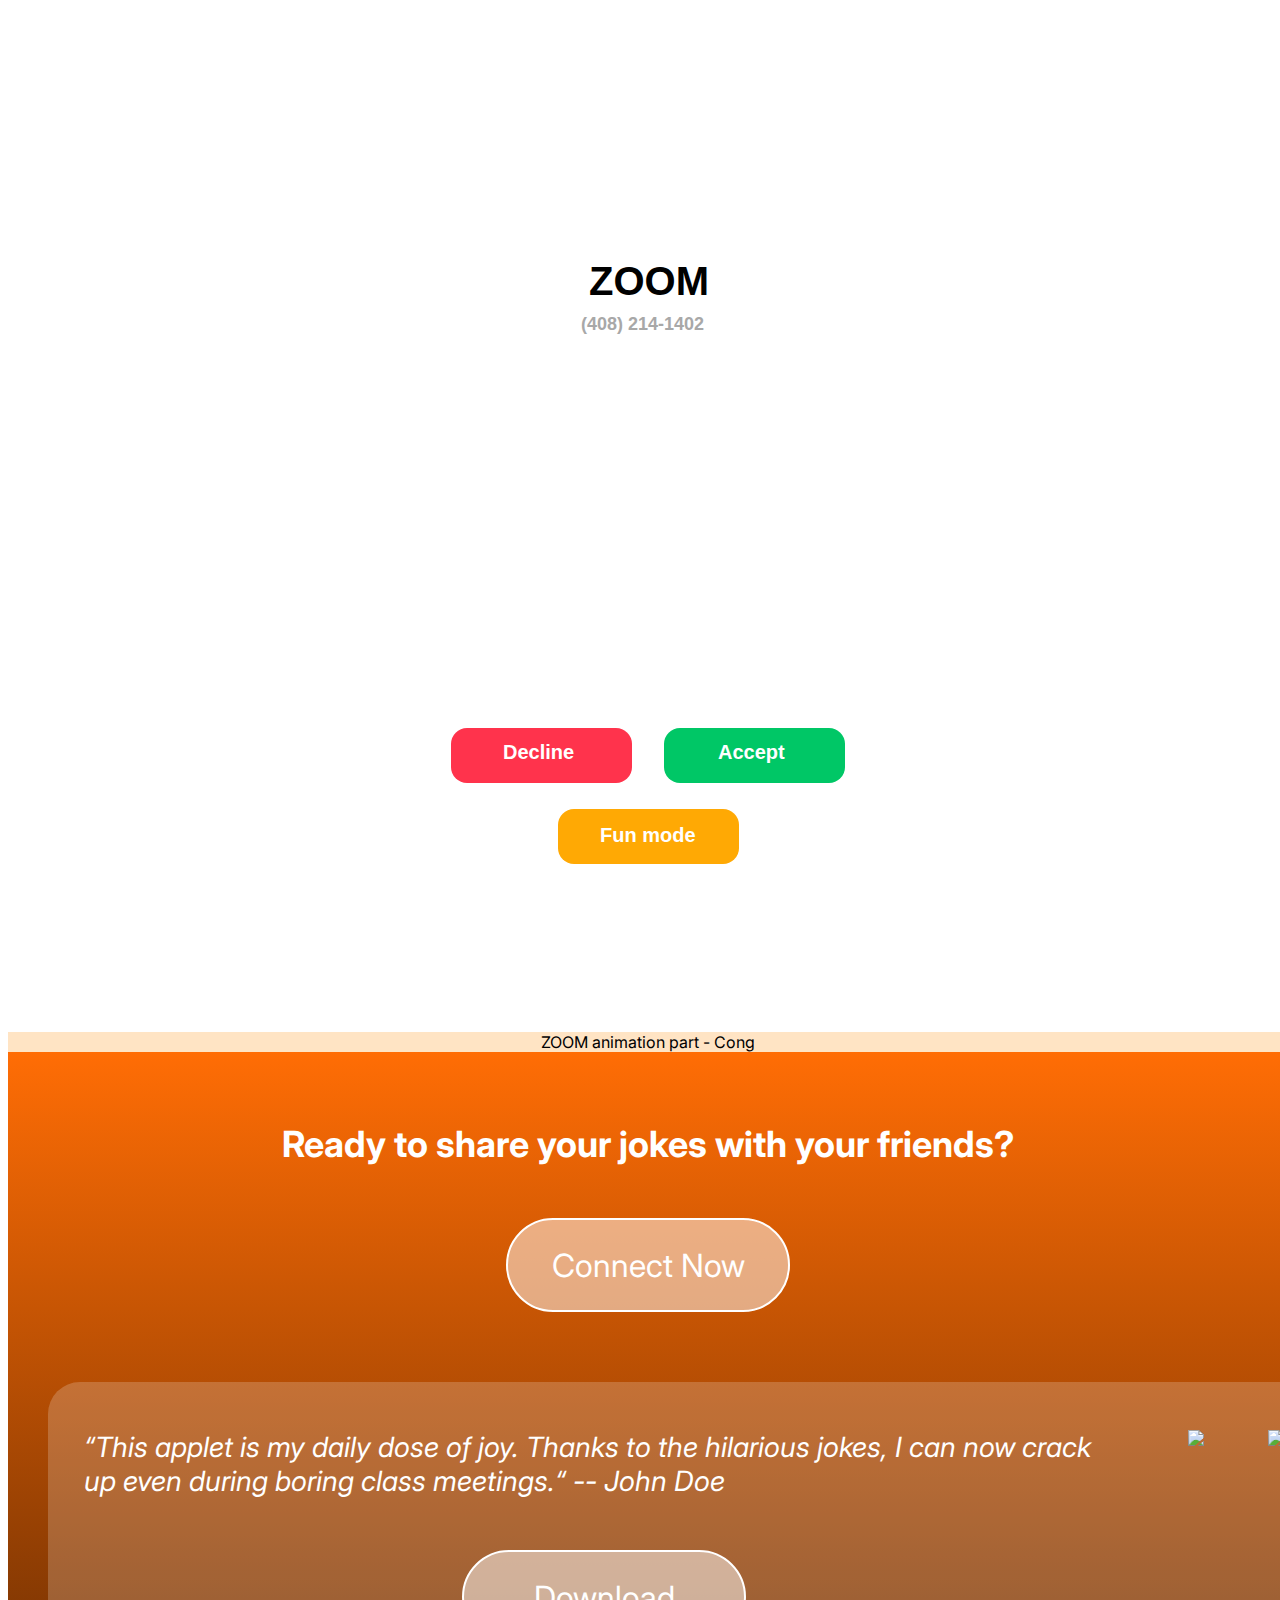
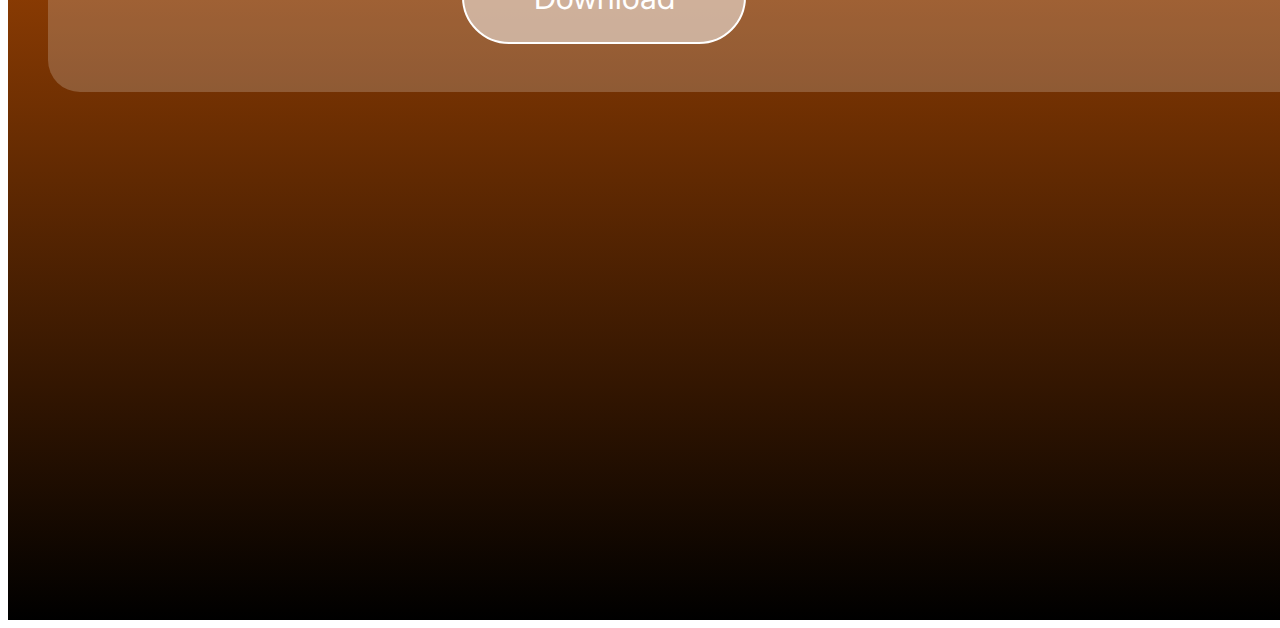
==== index.html @ 6dd0abfa "Add files via upload" ====
<html>
<head>
    <link href="style.css" rel="stylesheet" type="text/css">
    <link rel="stylesheet" href="https://fonts.googleapis.com/css?family=Inter">
</head>

<body>
    <div id="wrapper-js">
        <html lang="en"
        <div class="element">
            <div class="div">
              <div class="text-wrapper">ZOOM</div>
              <div class="text-wrapper-2">(408) 214-1402</div>
              <div class="overlap-group">
                <div class="frame">
                  <div class="rectangle"></div>
                  <div class="rectangle-2"></div>
                </div>
                <div class="frame-2">
                  <div class="text-wrapper-3">Decline</div>
                  <div class="text-wrapper-4">Accept</div>
                </div>
              </div>
              <div class="div-wrapper">
                <div class="text-wrapper-5">Fun mode</div>
              </div>
            </div>
          </div>
    </div>
</div>
    <div id="wrapper-cl">
        ZOOM animation part - Cong
    </div>
    <div id="wrapper-rw">
        <div id="content-container">
            <div id="main-container">
                <span>Ready to share your jokes with your friends?</span>
                <a href="https://ifttt.com/applets/wBvQK6zr-if-a-new-joke-available-from-jokesoftheday-net-then-create-a-meeting">
                    <div class="link-button">Connect Now</div>
                </a>
            </div>
            <div id="app-container">
                <div id="review">
                    <span>“This applet is my daily dose of joy. Thanks to the hilarious jokes, I can now crack up even during boring class meetings.“ -- John Doe </span>
                    <a href="https://ifttt.com/applets/wBvQK6zr-if-a-new-joke-available-from-jokesoftheday-net-then-create-a-meeting">
                        <div class="link-button"> Download</div>
                    </a>
                </div>
                <div class="mockimg">
                    <img src="mock1.png">
                </div>
                <div class="mockimg">
                    <img src="mock2.png">
                </div>
            </div>
        </div>
    </div>
</body
---- style.css ----
body {
    font-family: 'Inter', serif;
}

a:link {
    color: white;
    background-color: transparent;
    text-decoration: none;
}

a:visited {
    color: white;
    background-color: transparent;
    text-decoration: none;
}

/* PART 1: ZOOM CALL  */
#wrapper-js {
    width: 100vw;
    height: fit-content;
    display: flex;
    flex-direction: column;
    align-items: center;
    justify-content: center;
    background-color: aqua;
}

.element {
    background-color: #ffffff;

    flex-direction: row;
    justify-content: center;
    width: 100%;
  }
  
  .element .div {
    background-color: #ffffff;
    height: 1024px;
    position: relative;
    width: 1440px;
  }
  
  .element .text-wrapper {
    color: #000000;
    font-family: "Maven Pro-Bold", Helvetica;
    font-size: 40px;
    font-weight: 700;
    height: 47px;
    left: 661px;
    letter-spacing: 0;
    line-height: normal;
    position: absolute;
    text-align: center;
    top: 251px;
    display: flex;
    white-space: nowrap;
  }
  
  .element .text-wrapper-2 {
    color: #a8a8a8;
    font-family: "Maven Pro-Bold", Helvetica;
    font-size: 18px;
    font-weight: 700;
    height: 21px;
    left: 653px;
    letter-spacing: 0;
    display: flex;
    line-height: normal;
    position: absolute;
    text-align: center;
    top: 306px;
    white-space: nowrap;
  }
  
  .element .overlap {
    height: 90px;
    left: 667px;
    position: absolute;
    top: 423px;
    width: 103px;
    display: flex;
  }
  
  .element .vector {
    height: 90px;
    left: 0;
    position: absolute;
    top: 0;
    width: 90px;
    display: flex;
  }
  
  .element .img {
    height: 34px;
    left: 52px;
    position: absolute;
    top: 10px;
    width: 51px;
    display: flex;
  }
  
  .element .overlap-group {
    height: 55px;
    left: 523px;
    position: absolute;
    top: 720px;
    width: 394px;
    display: flex;
  }
  
  .element .frame {
    height: 55px;
    left: 0;
    position: absolute;
    top: 0;
    width: 394px;
    display: flex;
  }
  
  .element .rectangle {
    background-color: #ff334c;
    border-radius: 16px;
    height: 55px;
    left: 0;
    position: absolute;
    top: 0;
    width: 181px;
    display: flex;
  }
  
  .element .rectangle-2 {
    background-color: #00c766;
    border-radius: 16px;
    height: 55px;
    left: 213px;
    position: absolute;
    top: 0;
    width: 181px;
    display: flex;
  }
  
  .element .frame-2 {
    height: 24px;
    left: 52px;
    position: absolute;
    top: 14px;
    width: 281px;
    display: flex;
  }
  
  .element .text-wrapper-3 {
    color: #ffffff;
    font-family: "Maven Pro-Bold", Helvetica;
    font-size: 20px;
    font-weight: 700;
    height: 24px;
    left: 0;
    letter-spacing: 0;
    line-height: normal;
    position: absolute;
    text-align: center;
    top: -1px;
    white-space: nowrap;
    display: flex;
  }
  
  .element .text-wrapper-4 {
    color: #ffffff;
    font-family: "Maven Pro-Bold", Helvetica;
    font-size: 20px;
    font-weight: 700;
    height: 24px;
    left: 215px;
    letter-spacing: 0;
    line-height: normal;
    position: absolute;
    text-align: center;
    top: -1px;
    white-space: nowrap;
    display: flex;
  }
  
  .element .div-wrapper {
    background-color: #ffa904;
    border-radius: 16px;
    height: 55px;
    left: 630px;
    position: absolute;
    top: 801px;
    width: 181px;
    display: flex;
    cursor: pointer; /* Add cursor pointer on hover */
    transition: transform 0.3s ease; /* Add a smooth transition effect */
  
    /* Add hover effect */
    &:hover {
      transform: scale(1.1); /* Grow by 10% on hover */
    }
  }
  
  .element .text-wrapper-5 {
    color: #ffffff;
    font-family: "Inter-Bold", Helvetica;
    font-size: 20px;
    font-weight: 700;
    left: 42px;
    letter-spacing: 0;
    line-height: normal;
    position: absolute;
    top: 15px;
    white-space: nowrap;
    display: flex;
    cursor: pointer; /* Add cursor pointer on hover */
    transition: transform 0.3s ease; /* Add a smooth transition effect */
    }

/* PART 2: ZOOM ANIMATION  */
#wrapper-cl {
    width: 100vw;
    height: fit-content;
    display: flex;
    flex-direction: column;
    align-items: center;
    justify-content: center;
    background-color: bisque;
}

/* PART 3: APP IN ACTION  */
#wrapper-rw {
    width: 100vw;
    height: fit-content;
    background: linear-gradient(#FF6D05 0%, black 100%);
    color: white;
}

#content-container{
    position: relative;
    display: flex;
    flex-direction: column;
    margin-left: auto;
    margin-right: auto;
    gap: 72px;
    width: 1200px;
    height: 1024px;
    padding: 72px 0px;
}

#main-container {
    position: relative;
    display: flex;
    flex-direction: column;
    gap: 52px;
    align-items:center;
    justify-content: center;
    text-align: center;
    font-size: 36px;
    font-weight: bold;
    width: 100%;
    height: 186px;
}

#app-container {
    position: relative;
    display: flex;
    align-items: center;
    width: 1200px;
    height: fit-content;
    border-radius: 32px;
    padding: 48px 36px;
    gap: 64px;
    background-color: rgba(255, 255, 255, 0.2);
}

#review {
    position: relative;
    display: flex;
    flex-direction: column;
    justify-content: center;
    gap: 52px;
    width: auto;
    height: 100%;
    font-size: 28px;
    font-weight:normal;
    font-style: italic;
}

.mockimg {
    position: relative;
    width: auto;
    height: 100%;
}

.link-button {
    position: relative;
    display: flex;
    width: 280px;
    height: 90px;
    margin-left: auto;
    margin-right: auto;
    border-radius: 60px;
    border: solid 2px white;
    background-color: rgba(255, 255, 255, 0.5);
    align-items: center;
    justify-content: center;
    font-size: 32px;
    font-weight: initial;
    font-style: normal;
}

.link-button:hover {
    box-shadow:
    0 0 10px #ffffff,
    10px 0 50px rgba(172, 255, 240, 0.6);
    transition: ease-in 0.1s;
}
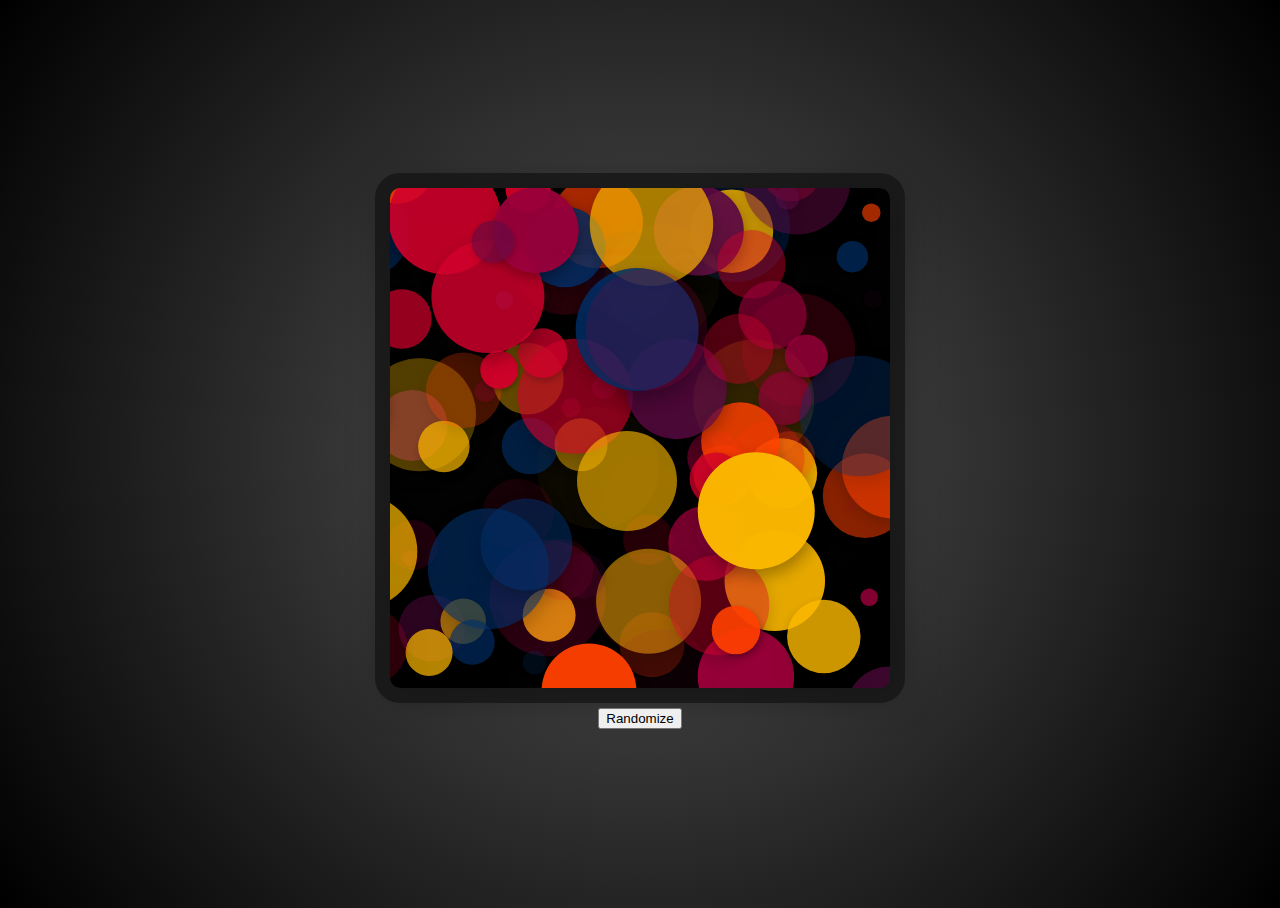
==== commit 5e79fe19: "Update index.html" ====
--- a/index.html
+++ b/index.html
@@ -1,58 +1,17 @@
-<html>
+<html lang="en">
+
 <head>
-    <link href="style.css" rel="stylesheet" type="text/css">
-    <link rel="stylesheet" href="https://fonts.googleapis.com/css?family=Inter">
+    <meta charset="UTF-8">
+    <meta name="viewport" content="width=device-width, initial-scale=1.0">
+    <link rel="stylesheet" href="style.css">
+    <script src="app.js" defer></script>
+    <style>
+    </style>
 </head>
-
 <body>
-    <div id="wrapper-js">
-        <html lang="en"
-        <div class="element">
-            <div class="div">
-              <div class="text-wrapper">ZOOM</div>
-              <div class="text-wrapper-2">(408) 214-1402</div>
-              <div class="overlap-group">
-                <div class="frame">
-                  <div class="rectangle"></div>
-                  <div class="rectangle-2"></div>
-                </div>
-                <div class="frame-2">
-                  <div class="text-wrapper-3">Decline</div>
-                  <div class="text-wrapper-4">Accept</div>
-                </div>
-              </div>
-              <div class="div-wrapper">
-                <div class="text-wrapper-5">Fun mode</div>
-              </div>
-            </div>
-          </div>
+    <div class="container">
+        <div id="art" class="wrapper"></div>
+        <button onclick="randomColor()"> Randomize</button>
     </div>
-</div>
-    <div id="wrapper-cl">
-        ZOOM animation part - Cong
-    </div>
-    <div id="wrapper-rw">
-        <div id="content-container">
-            <div id="main-container">
-                <span>Ready to share your jokes with your friends?</span>
-                <a href="https://ifttt.com/applets/wBvQK6zr-if-a-new-joke-available-from-jokesoftheday-net-then-create-a-meeting">
-                    <div class="link-button">Connect Now</div>
-                </a>
-            </div>
-            <div id="app-container">
-                <div id="review">
-                    <span>“This applet is my daily dose of joy. Thanks to the hilarious jokes, I can now crack up even during boring class meetings.“ -- John Doe </span>
-                    <a href="https://ifttt.com/applets/wBvQK6zr-if-a-new-joke-available-from-jokesoftheday-net-then-create-a-meeting">
-                        <div class="link-button"> Download</div>
-                    </a>
-                </div>
-                <div class="mockimg">
-                    <img src="mock1.png">
-                </div>
-                <div class="mockimg">
-                    <img src="mock2.png">
-                </div>
-            </div>
-        </div>
-    </div>
-</body
+</body>
+</html>
--- a/style.css
+++ b/style.css
@@ -1,315 +1,47 @@
 body {
-    font-family: 'Inter', serif;
+    display: flex;
+    justify-content: center;
+    align-items: center;
+    height: 100vh;
+    position: relative;
+    background: radial-gradient(circle at center, #555, #000);
 }
 
-a:link {
-    color: white;
-    background-color: transparent;
-    text-decoration: none;
+html {
+    height: 100%;
+    display: grid;
 }
 
-a:visited {
-    color: white;
-    background-color: transparent;
-    text-decoration: none;
+.container {
+    margin: auto;
+    display: grid;
 }
 
-/* PART 1: ZOOM CALL  */
-#wrapper-js {
-    width: 100vw;
-    height: fit-content;
-    display: flex;
-    flex-direction: column;
-    align-items: center;
-    justify-content: center;
-    background-color: aqua;
+.wrapper {
+    margin: auto;
+    display: grid;
+    grid-template-columns: repeat(10, 1fr);
+    grid-gap: 0;
+    overflow: hidden;
+    border-radius: 10px;
+    outline: 15px solid rgba(20, 20, 20, 0.75);
+    box-shadow: 3px 3px 40px rgba(0, 0, 0, 0.5);
+    background: linear-gradient(-45deg, rgba(0, 0, 0, 1) 0%, rgba(0, 0, 0, 0.95) 100%);
 }
 
-.element {
-    background-color: #ffffff;
-
-    flex-direction: row;
-    justify-content: center;
-    width: 100%;
-  }
-  
-  .element .div {
-    background-color: #ffffff;
-    height: 1024px;
-    position: relative;
-    width: 1440px;
-  }
-  
-  .element .text-wrapper {
-    color: #000000;
-    font-family: "Maven Pro-Bold", Helvetica;
-    font-size: 40px;
-    font-weight: 700;
-    height: 47px;
-    left: 661px;
-    letter-spacing: 0;
-    line-height: normal;
-    position: absolute;
-    text-align: center;
-    top: 251px;
-    display: flex;
-    white-space: nowrap;
-  }
-  
-  .element .text-wrapper-2 {
-    color: #a8a8a8;
-    font-family: "Maven Pro-Bold", Helvetica;
-    font-size: 18px;
-    font-weight: 700;
-    height: 21px;
-    left: 653px;
-    letter-spacing: 0;
-    display: flex;
-    line-height: normal;
-    position: absolute;
-    text-align: center;
-    top: 306px;
-    white-space: nowrap;
-  }
-  
-  .element .overlap {
-    height: 90px;
-    left: 667px;
-    position: absolute;
-    top: 423px;
-    width: 103px;
-    display: flex;
-  }
-  
-  .element .vector {
-    height: 90px;
-    left: 0;
-    position: absolute;
-    top: 0;
-    width: 90px;
-    display: flex;
-  }
-  
-  .element .img {
-    height: 34px;
-    left: 52px;
-    position: absolute;
-    top: 10px;
-    width: 51px;
-    display: flex;
-  }
-  
-  .element .overlap-group {
-    height: 55px;
-    left: 523px;
-    position: absolute;
-    top: 720px;
-    width: 394px;
-    display: flex;
-  }
-  
-  .element .frame {
-    height: 55px;
-    left: 0;
-    position: absolute;
-    top: 0;
-    width: 394px;
-    display: flex;
-  }
-  
-  .element .rectangle {
-    background-color: #ff334c;
-    border-radius: 16px;
-    height: 55px;
-    left: 0;
-    position: absolute;
-    top: 0;
-    width: 181px;
-    display: flex;
-  }
-  
-  .element .rectangle-2 {
-    background-color: #00c766;
-    border-radius: 16px;
-    height: 55px;
-    left: 213px;
-    position: absolute;
-    top: 0;
-    width: 181px;
-    display: flex;
-  }
-  
-  .element .frame-2 {
-    height: 24px;
-    left: 52px;
-    position: absolute;
-    top: 14px;
-    width: 281px;
-    display: flex;
-  }
-  
-  .element .text-wrapper-3 {
-    color: #ffffff;
-    font-family: "Maven Pro-Bold", Helvetica;
-    font-size: 20px;
-    font-weight: 700;
-    height: 24px;
-    left: 0;
-    letter-spacing: 0;
-    line-height: normal;
-    position: absolute;
-    text-align: center;
-    top: -1px;
-    white-space: nowrap;
-    display: flex;
-  }
-  
-  .element .text-wrapper-4 {
-    color: #ffffff;
-    font-family: "Maven Pro-Bold", Helvetica;
-    font-size: 20px;
-    font-weight: 700;
-    height: 24px;
-    left: 215px;
-    letter-spacing: 0;
-    line-height: normal;
-    position: absolute;
-    text-align: center;
-    top: -1px;
-    white-space: nowrap;
-    display: flex;
-  }
-  
-  .element .div-wrapper {
-    background-color: #ffa904;
-    border-radius: 16px;
-    height: 55px;
-    left: 630px;
-    position: absolute;
-    top: 801px;
-    width: 181px;
-    display: flex;
-    cursor: pointer; /* Add cursor pointer on hover */
-    transition: transform 0.3s ease; /* Add a smooth transition effect */
-  
-    /* Add hover effect */
-    &:hover {
-      transform: scale(1.1); /* Grow by 10% on hover */
-    }
-  }
-  
-  .element .text-wrapper-5 {
-    color: #ffffff;
-    font-family: "Inter-Bold", Helvetica;
-    font-size: 20px;
-    font-weight: 700;
-    left: 42px;
-    letter-spacing: 0;
-    line-height: normal;
-    position: absolute;
-    top: 15px;
-    white-space: nowrap;
-    display: flex;
-    cursor: pointer; /* Add cursor pointer on hover */
-    transition: transform 0.3s ease; /* Add a smooth transition effect */
-    }
-
-/* PART 2: ZOOM ANIMATION  */
-#wrapper-cl {
-    width: 100vw;
-    height: fit-content;
-    display: flex;
-    flex-direction: column;
-    align-items: center;
-    justify-content: center;
-    background-color: bisque;
+.square {
+    background: #141414;
+    opacity: 1;
+    border-radius: 50%;
+    box-shadow: 1px 3px 7px 0px rgba(0, 0, 0, 0.3);
+    transition: all ease 0.2s;
 }
 
-/* PART 3: APP IN ACTION  */
-#wrapper-rw {
-    width: 100vw;
-    height: fit-content;
-    background: linear-gradient(#FF6D05 0%, black 100%);
-    color: white;
+button {
+    margin: 20px auto 0;
 }
 
-#content-container{
-    position: relative;
-    display: flex;
-    flex-direction: column;
-    margin-left: auto;
-    margin-right: auto;
-    gap: 72px;
-    width: 1200px;
-    height: 1024px;
-    padding: 72px 0px;
+#art {
+    width: 500px;
+    height: 500px;
 }
-
-#main-container {
-    position: relative;
-    display: flex;
-    flex-direction: column;
-    gap: 52px;
-    align-items:center;
-    justify-content: center;
-    text-align: center;
-    font-size: 36px;
-    font-weight: bold;
-    width: 100%;
-    height: 186px;
-}
-
-#app-container {
-    position: relative;
-    display: flex;
-    align-items: center;
-    width: 1200px;
-    height: fit-content;
-    border-radius: 32px;
-    padding: 48px 36px;
-    gap: 64px;
-    background-color: rgba(255, 255, 255, 0.2);
-}
-
-#review {
-    position: relative;
-    display: flex;
-    flex-direction: column;
-    justify-content: center;
-    gap: 52px;
-    width: auto;
-    height: 100%;
-    font-size: 28px;
-    font-weight:normal;
-    font-style: italic;
-}
-
-.mockimg {
-    position: relative;
-    width: auto;
-    height: 100%;
-}
-
-.link-button {
-    position: relative;
-    display: flex;
-    width: 280px;
-    height: 90px;
-    margin-left: auto;
-    margin-right: auto;
-    border-radius: 60px;
-    border: solid 2px white;
-    background-color: rgba(255, 255, 255, 0.5);
-    align-items: center;
-    justify-content: center;
-    font-size: 32px;
-    font-weight: initial;
-    font-style: normal;
-}
-
-.link-button:hover {
-    box-shadow:
-    0 0 10px #ffffff,
-    10px 0 50px rgba(172, 255, 240, 0.6);
-    transition: ease-in 0.1s;
-}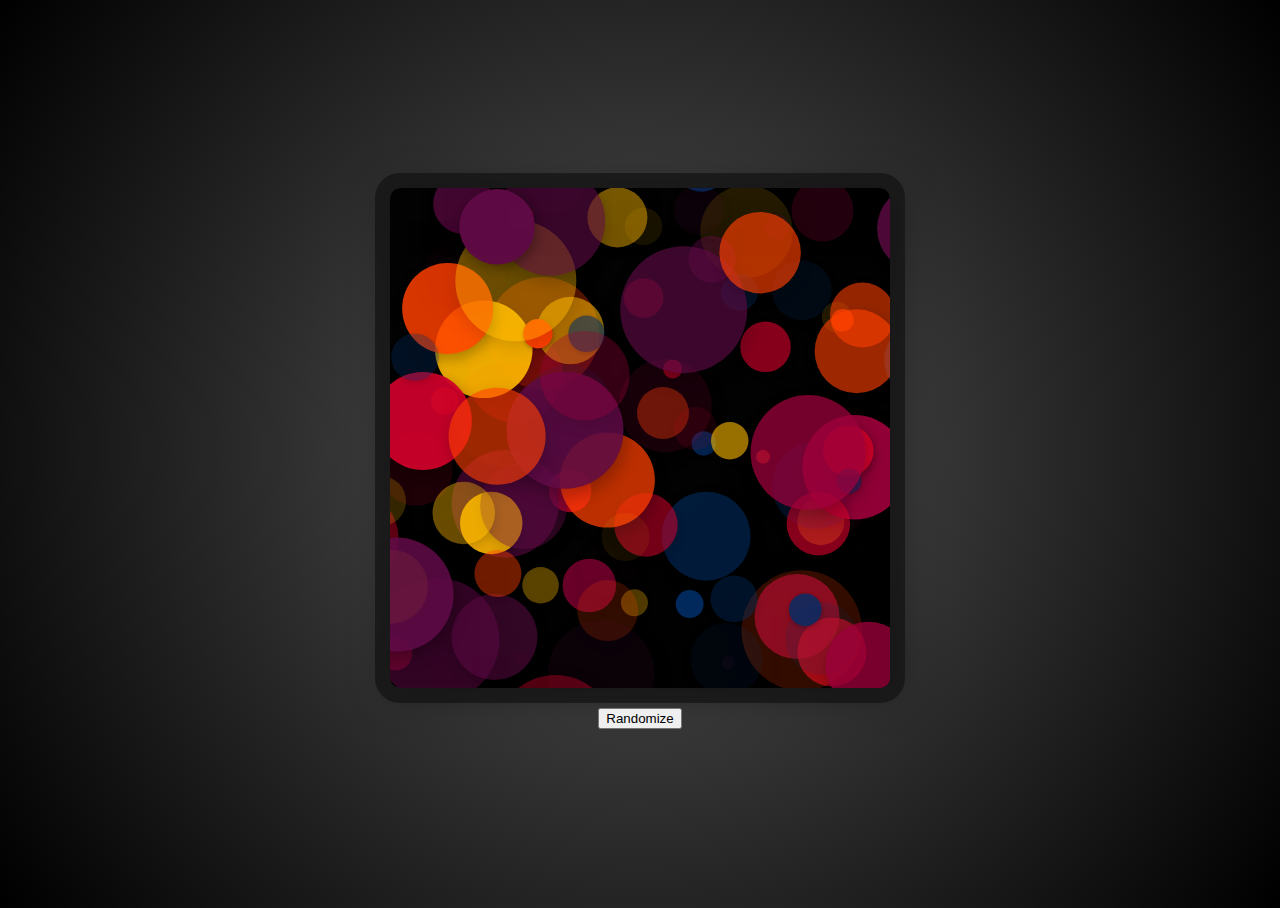
==== commit e9e0eac6: "Update index.html" ====
--- a/index.html
+++ b/index.html
@@ -1,5 +1,4 @@
 <html lang="en">
-
 <head>
     <meta charset="UTF-8">
     <meta name="viewport" content="width=device-width, initial-scale=1.0">
